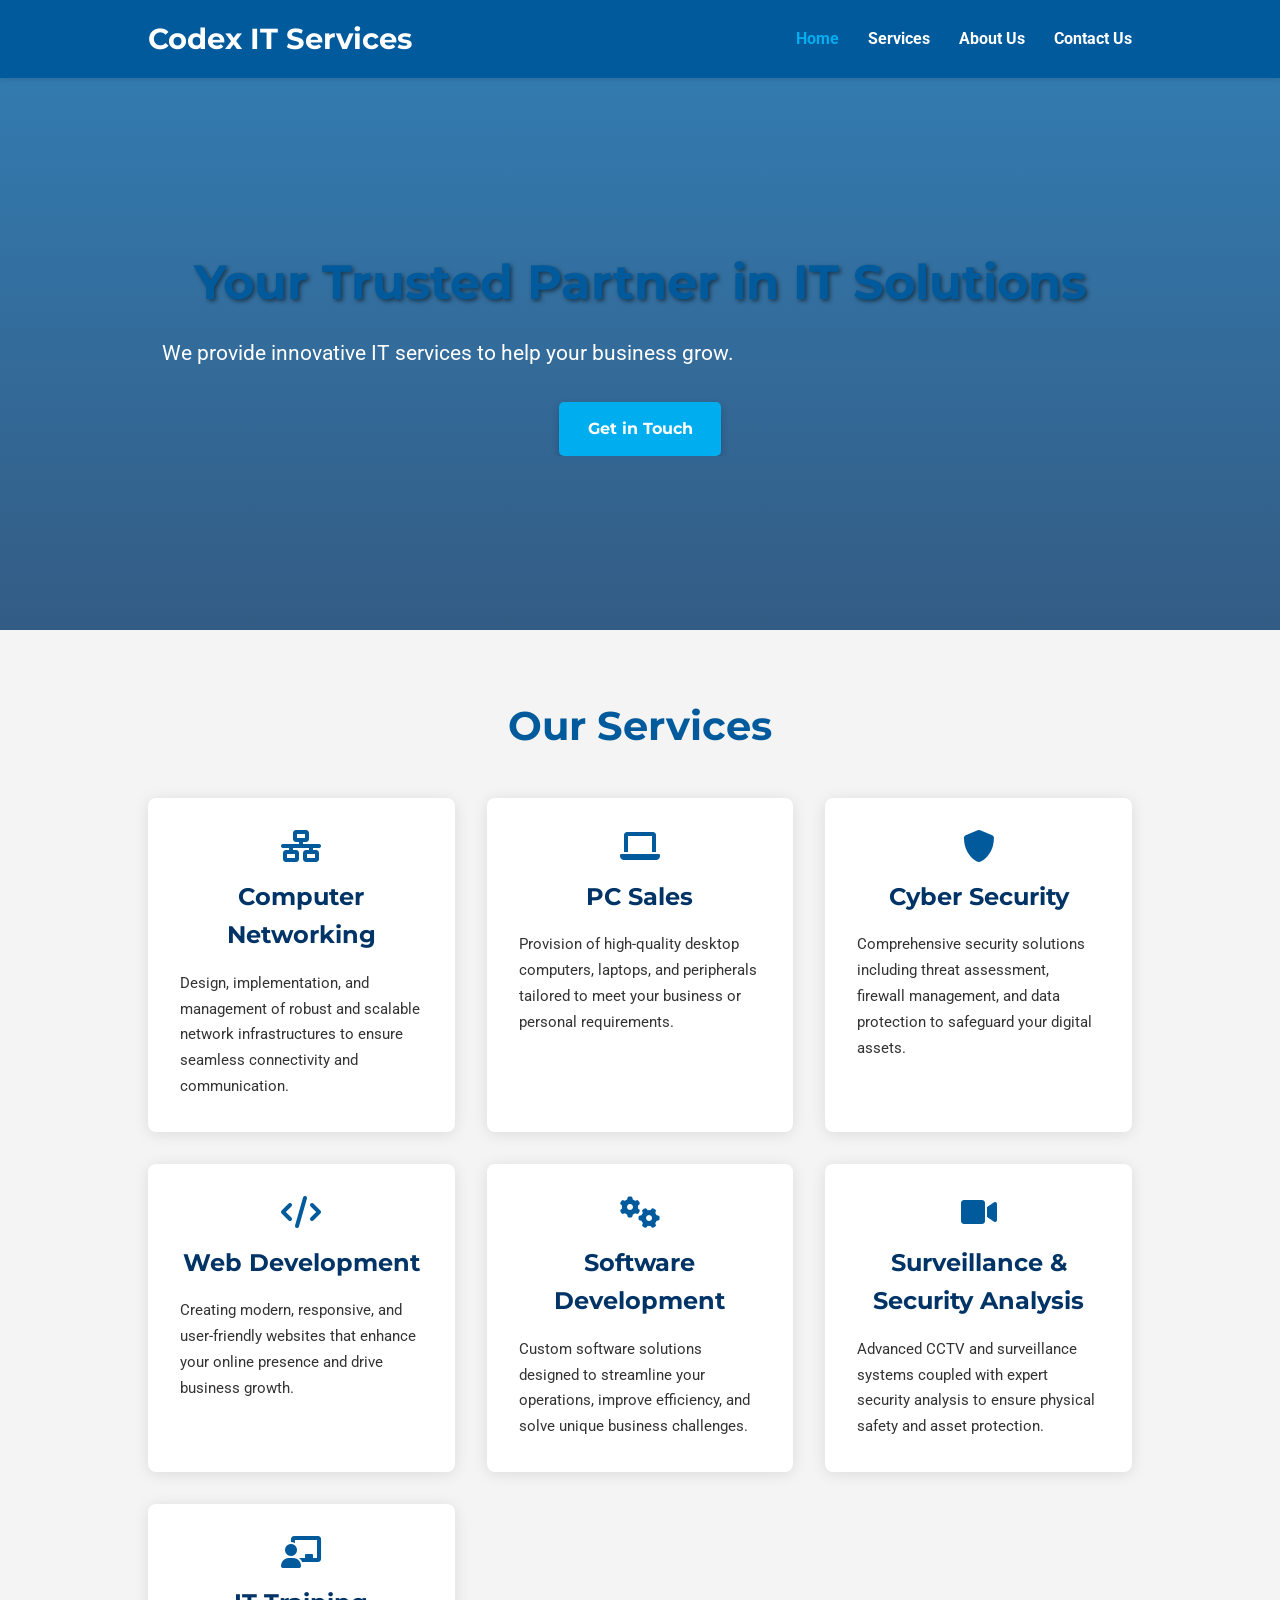
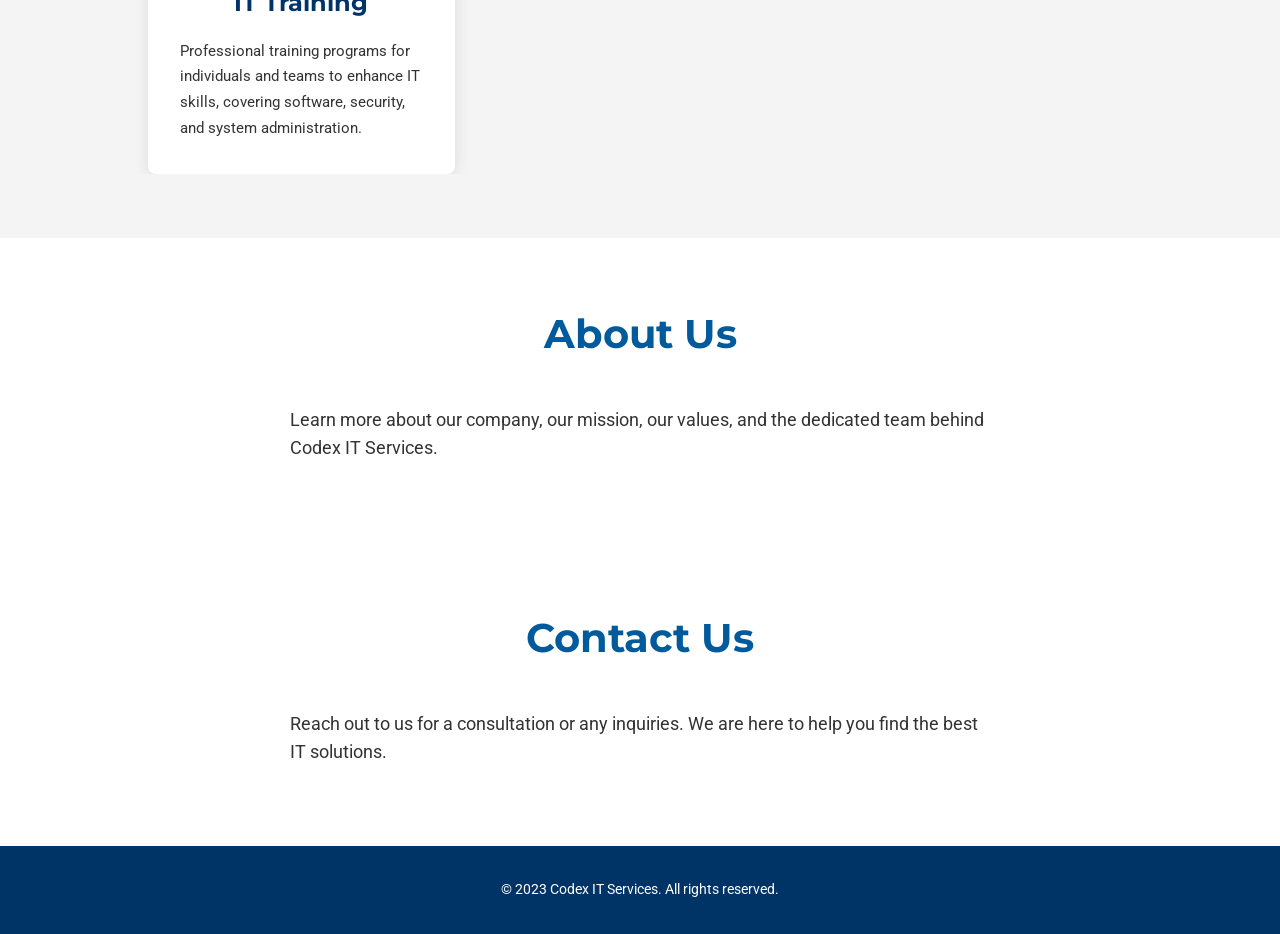
==== index.html @ 5799e769 "feat: Create initial structure and styling for Codex IT Services website This commit introduces the " ====
<!DOCTYPE html>
<html lang="en">
<head>
    <meta charset="UTF-8">
    <meta name="viewport" content="width=device-width, initial-scale=1.0">
    <title>Codex IT Services</title>
    <link rel="stylesheet" href="style.css">
    <link rel="stylesheet" href="https://cdnjs.cloudflare.com/ajax/libs/font-awesome/6.0.0-beta3/css/all.min.css" integrity="sha512-Fo3rlrZj/k7ujTnHg4CGR2D7kSs0v4LLanw2qksYuRlEzO+tcaEPQogQ0KaoGN26/zrn20ImR1DfuLWnOo7aBA==" crossorigin="anonymous" referrerpolicy="no-referrer" />
</head>
<body>
    <header>
        <div class="container">
            <h1>Codex IT Services</h1>
            <nav>
                <ul>
                    <li><a href="#home" class="active">Home</a></li>
                    <li><a href="#services">Services</a></li>
                    <li><a href="#about">About Us</a></li>
                    <li><a href="#contact">Contact Us</a></li>
                </ul>
            </nav>
        </div>
    </header>

    <section id="home" class="hero">
        <div class="container">
            <h2>Your Trusted Partner in IT Solutions</h2>
            <p>We provide innovative IT services to help your business grow.</p>
            <a href="#contact" class="cta-button">Get in Touch</a>
        </div>
    </section>

    <section id="services">
        <div class="container">
            <h2>Our Services</h2>
            <div class="services-grid">
                <div class="service">
                    <i class="fas fa-network-wired fa-2x service-icon"></i>
                    <h3>Computer Networking</h3>
                    <p>Design, implementation, and management of robust and scalable network infrastructures to ensure seamless connectivity and communication.</p>
                </div>
                <div class="service">
                    <i class="fas fa-laptop fa-2x service-icon"></i>
                    <h3>PC Sales</h3>
                    <p>Provision of high-quality desktop computers, laptops, and peripherals tailored to meet your business or personal requirements.</p>
                </div>
                <div class="service">
                    <i class="fas fa-shield-alt fa-2x service-icon"></i>
                    <h3>Cyber Security</h3>
                    <p>Comprehensive security solutions including threat assessment, firewall management, and data protection to safeguard your digital assets.</p>
                </div>
                <div class="service">
                    <i class="fas fa-code fa-2x service-icon"></i>
                    <h3>Web Development</h3>
                    <p>Creating modern, responsive, and user-friendly websites that enhance your online presence and drive business growth.</p>
                </div>
                <div class="service">
                    <i class="fas fa-cogs fa-2x service-icon"></i>
                    <h3>Software Development</h3>
                    <p>Custom software solutions designed to streamline your operations, improve efficiency, and solve unique business challenges.</p>
                </div>
                <div class="service">
                    <i class="fas fa-video fa-2x service-icon"></i>
                    <h3>Surveillance & Security Analysis</h3>
                    <p>Advanced CCTV and surveillance systems coupled with expert security analysis to ensure physical safety and asset protection.</p>
                </div>
                <div class="service">
                    <i class="fas fa-chalkboard-teacher fa-2x service-icon"></i>
                    <h3>IT Training</h3>
                    <p>Professional training programs for individuals and teams to enhance IT skills, covering software, security, and system administration.</p>
                </div>
            </div>
        </div>
    </section>

    <section id="about">
        <div class="container">
            <h2>About Us</h2>
            <p>Learn more about our company, our mission, our values, and the dedicated team behind Codex IT Services.</p>
        </div>
    </section>

    <section id="contact">
        <div class="container">
            <h2>Contact Us</h2>
            <p>Reach out to us for a consultation or any inquiries. We are here to help you find the best IT solutions.</p>
        </div>
    </section>

    <footer>
        <div class="container">
            <p>&copy; 2023 Codex IT Services. All rights reserved.</p>
        </div>
    </footer>

    <script src="script.js"></script>
</body>
</html>
---- style.css ----
/* Import Google Fonts */
@import url('https://fonts.googleapis.com/css2?family=Montserrat:wght@700&family=Roboto:wght@400;700&display=swap');

/* Basic Reset */
* {
    margin: 0;
    padding: 0;
    box-sizing: border-box;
}

/* Variables for colors and fonts */
:root {
    --primary-color: #005A9C; /* Professional Blue */
    --secondary-color: #003366; /* Darker Blue */
    --accent-color: #00AEEF; /* Light Blue Accent */
    --text-color: #333333;
    --background-color: #FFFFFF;
    --light-gray: #f4f4f4;
    --heading-font: 'Montserrat', sans-serif;
    --body-font: 'Roboto', sans-serif;
}

html {
    font-size: 16px; /* Base font size for rem unit calculations */
    scroll-behavior: smooth; /* Smooth scrolling for anchor links */
}

body {
    font-family: var(--body-font);
    line-height: 1.6;
    color: var(--text-color);
    background-color: var(--background-color);
    padding-top: 70px; /* Add padding for fixed header */
}

.container {
    width: 80%;
    margin: auto;
    overflow: hidden; /* Clear floats */
    padding: 0 20px;
}

header {
    background: var(--primary-color);
    color: #fff;
    padding: 1rem 0;
    text-align: center;
    position: fixed; /* Fixed header */
    width: 100%;
    top: 0;
    left: 0;
    z-index: 1000; /* Ensure header is above other content */
    box-shadow: 0 2px 5px rgba(0,0,0,0.1);
}

header .container {
    display: flex;
    justify-content: space-between;
    align-items: center;
    padding-left: 20px; /* Ensure padding is consistent */
    padding-right: 20px;
}

header h1 {
    font-family: var(--heading-font);
    font-size: 1.8rem;
    margin: 0; /* Remove default margin */
}

nav ul {
    list-style: none;
    padding: 0; /* Remove default padding */
    margin: 0; /* Remove default margin */
}

nav ul li {
    display: inline;
    margin-left: 25px; /* Spacing between nav items */
}

nav ul li a {
    color: #fff;
    text-decoration: none;
    font-weight: bold;
    padding: 5px 0; /* Add some padding for easier clicking */
    transition: color 0.3s ease;
}

nav ul li a:hover,
nav ul li a.active { /* Style for active link */
    color: var(--accent-color);
}

.hero {
    background: linear-gradient(rgba(0, 90, 156, 0.8), rgba(0, 51, 102, 0.8)), url('https://via.placeholder.com/1500x800.png?text=Modern+IT+Infrastructure') no-repeat center center/cover; /* Placeholder image */
    color: #fff;
    padding: 6rem 0; /* Increased padding */
    text-align: center;
    min-height: calc(70vh - 70px); /* Adjust for fixed header height */
    display: flex;
    flex-direction: column;
    justify-content: center;
    align-items: center;
}

.hero h2 {
    font-family: var(--heading-font);
    font-size: 3rem; /* Larger headline */
    margin-bottom: 1rem;
    text-shadow: 2px 2px 4px rgba(0,0,0,0.5);
}

.hero p {
    font-size: 1.3rem;
    margin-bottom: 2rem;
    max-width: 600px; /* Constrain paragraph width */
}

.cta-button {
    display: inline-block;
    background: var(--accent-color);
    color: #fff; /* White text for better contrast */
    padding: 0.9rem 1.8rem; /* Slightly larger button */
    text-decoration: none;
    border-radius: 5px;
    font-weight: bold;
    font-family: var(--heading-font);
    transition: background-color 0.3s ease, transform 0.3s ease;
    box-shadow: 0 4px 8px rgba(0,0,0,0.2);
}

.cta-button:hover {
    background: var(--secondary-color);
    transform: translateY(-2px); /* Slight lift on hover */
}

section {
    padding: 4rem 0; /* Increased padding for sections */
    /* text-align: center; Let container handle this or apply specifically */
}

section .container { /* Ensure sections use the container correctly */
    text-align: center; /* Center text content within sections */
}


section#services {
    background-color: var(--light-gray); /* Alternate background for services */
}

section h2 {
    font-family: var(--heading-font);
    font-size: 2.5rem; /* Consistent heading size */
    margin-bottom: 2.5rem; /* More space below heading */
    color: var(--primary-color);
}

.services-grid {
    display: grid;
    grid-template-columns: repeat(auto-fit, minmax(300px, 1fr)); /* Responsive grid */
    gap: 2rem; /* Space between service items */
    text-align: left; /* Align text to left within service boxes */
}

.service {
    background: var(--background-color);
    padding: 2rem; /* More padding within service boxes */
    border-radius: 8px; /* Rounded corners */
    box-shadow: 0 2px 15px rgba(0,0,0,0.1); /* Softer shadow */
    transition: transform 0.3s ease, box-shadow 0.3s ease;
    display: flex; /* Use flexbox for layout */
    flex-direction: column; /* Stack items vertically */
    align-items: center; /* Center items horizontally */
    text-align: center; /* Center text for items like icon */
}

.service-icon {
    color: var(--primary-color);
    margin-bottom: 1rem;
}

.service:hover {
    transform: translateY(-5px);
    box-shadow: 0 4px 20px rgba(0,0,0,0.15);
}

.service h3 {
    font-family: var(--heading-font);
    color: var(--secondary-color);
    margin-bottom: 1rem; /* Space below service title */
    font-size: 1.5rem;
    text-align: center; /* Ensure heading is centered if not inheriting */
}

.service p {
    font-size: 0.95rem;
    line-height: 1.7;
    text-align: left; /* Keep paragraph text left-aligned for readability */
}

#about, #contact {
    padding: 4rem 0; /* Consistent padding with other sections */
}

#about .container p, #contact .container p { /* Target p inside container for these sections */
    max-width: 700px;
    margin-left: auto;
    margin-right: auto;
    margin-bottom: 1rem; 
    font-size: 1.1rem;
    text-align: left; /* Or center if preferred, but often left is more readable for paragraphs */
}


footer {
    text-align: center;
    padding: 2rem 0; /* Increased padding */
    background: var(--secondary-color); /* Darker footer */
    color: #fff;
    width: 100%;
}

footer p {
    margin: 0; /* Remove default margin */
    font-size: 0.9rem;
}

/* Contact Page Specific Styles */
.contact-page-main {
    padding: 2rem 0; /* Reduced padding compared to homepage sections for a more focused feel */
    background-color: var(--light-gray); /* Light background for the contact page content area */
}

.contact-page-main .container h2 { /* Style for "Get In Touch" heading */
    font-family: var(--heading-font);
    font-size: 2.5rem;
    color: var(--primary-color);
    text-align: center;
    margin-bottom: 1rem;
}

.contact-page-main .container > p { /* Style for the intro paragraph */
    text-align: center;
    margin-bottom: 2.5rem;
    font-size: 1.1rem;
    max-width: 700px;
    margin-left: auto;
    margin-right: auto;
}

.contact-content-wrapper {
    display: flex;
    flex-wrap: wrap; /* Allow wrapping on smaller screens */
    gap: 2rem; /* Space between form and details */
    background-color: var(--background-color); /* White background for the content box */
    padding: 2rem;
    border-radius: 8px;
    box-shadow: 0 2px 15px rgba(0,0,0,0.1);
}

.contact-form {
    flex: 2; /* Form takes more space */
    min-width: 300px; /* Minimum width before wrapping */
}

.contact-details {
    flex: 1; /* Details take less space */
    min-width: 280px; /* Minimum width before wrapping */
    background-color: var(--light-gray); /* Slightly different background for details section */
    padding: 1.5rem;
    border-radius: 8px;
}

.form-group {
    margin-bottom: 1.5rem;
}

.form-group label {
    display: block;
    font-weight: bold;
    margin-bottom: 0.5rem;
    color: var(--secondary-color);
}

.form-group input[type="text"],
.form-group input[type="email"],
.form-group textarea {
    width: 100%;
    padding: 0.8rem;
    border: 1px solid #ccc;
    border-radius: 5px;
    font-family: var(--body-font);
    font-size: 1rem;
}

.form-group textarea {
    resize: vertical; /* Allow vertical resize, disable horizontal */
}

.form-group input[type="text"]:focus,
.form-group input[type="email"]:focus,
.form-group textarea:focus {
    outline: none;
    border-color: var(--primary-color);
    box-shadow: 0 0 5px rgba(0, 90, 156, 0.3);
}

.contact-form .cta-button { /* Specific styling for submit button if needed, inherits most from .cta-button */
    width: 100%;
    padding: 0.9rem 0; /* Adjust padding for full width */
}

.contact-details h3 {
    font-family: var(--heading-font);
    color: var(--primary-color);
    margin-bottom: 1rem;
    font-size: 1.5rem;
}

.contact-details h4 {
    font-family: var(--heading-font);
    color: var(--secondary-color);
    margin-top: 1.5rem;
    margin-bottom: 0.5rem;
    font-size: 1.2rem;
}

.contact-details p {
    margin-bottom: 0.8rem;
    font-size: 1rem;
    line-height: 1.6;
    color: var(--text-color);
}

.contact-details p i {
    color: var(--primary-color);
    margin-right: 0.75rem;
    width: 20px; /* Ensure icons align nicely */
    text-align: center;
}

.contact-details a {
    color: var(--primary-color);
    text-decoration: none;
    transition: color 0.3s ease;
}

.contact-details a:hover {
    color: var(--accent-color);
    text-decoration: underline;
}


/* Responsive Adjustments */

/* Tablet and larger phone landscape */
@media (max-width: 768px) {
    body {
        padding-top: 60px; /* Adjust for potentially shorter header if logo/nav stacks nicely */
    }

    header {
        padding: 0.8rem 0;
    }
    
    header .container {
        flex-direction: column;
        padding-bottom: 0.5rem;
    }

    header h1 {
        margin-bottom: 0.8rem; /* More space when stacked */
        font-size: 1.6rem; /* Slightly smaller title */
    }

    nav ul {
        text-align: center; /* Center the nav items */
    }
    
    nav ul li {
        margin: 0 10px; /* Reduce margin for smaller screens */
    }

    .hero {
        padding: 3rem 0;
        min-height: calc(60vh - 60px); /* Adjust min-height */
    }

    .hero h2 {
        font-size: 2.2rem;
    }

    .hero p {
        font-size: 1.1rem;
        padding: 0 15px; /* Add padding to prevent text touching edges */
    }

    .cta-button {
        padding: 0.8rem 1.5rem;
        font-size: 0.9rem;
    }

    section h2 { /* This will also affect contact page h2 if not overridden */
        font-size: 2rem;
    }
    /* Ensure contact page specific h2 is maintained or adjusted */
    .contact-page-main .container h2 {
        font-size: 2rem; /* Match other section titles on this breakpoint */
    }


    .services-grid {
        grid-template-columns: 1fr; /* Stack services on smaller screens */
        gap: 1.5rem;
    }

    .service {
        padding: 1.5rem;
    }

    .container {
        width: 90%;
        padding: 0 15px; /* Adjust container padding */
    }

    #about .container p, 
    #contact .container p { /* This was for homepage sections, adjust for contact page main intro p */
        font-size: 1rem; 
    }
    .contact-page-main .container > p {
        font-size: 1rem;
    }

    .contact-content-wrapper {
        padding: 1.5rem; /* Reduce padding on smaller screens */
    }

    .contact-form {
        margin-bottom: 1.5rem; /* Add space if it wraps above details */
    }

}

/* Smaller phones portrait */
@media (max-width: 480px) {
    html {
        font-size: 15px; /* Slightly reduce base font size for better fit */
    }

    body {
        padding-top: 50px; /* Further adjust for header */
    }

    header {
        padding: 0.5rem 0;
    }

    header .container {
       /* Already column from 768px */
    }

    header h1 {
        font-size: 1.5rem; /* Further reduce title size */
        margin-bottom: 0.5rem;
    }

    nav ul li {
        display: block; /* Stack navigation items vertically */
        margin: 0.5rem 0; /* Adjust margin for vertical stacking */
        text-align: center;
    }

    nav ul li a {
        padding: 8px 5px; /* Ensure clickable area */
    }

    .hero {
        padding: 2.5rem 0;
        min-height: calc(50vh - 50px);
    }

    .hero h2 {
        font-size: 1.8rem; /* Further reduce hero headline */
    }

    .hero p {
        font-size: 1rem; /* Further reduce hero paragraph */
    }

    .cta-button {
        padding: 0.7rem 1.2rem;
        font-size: 0.85rem;
    }

    section { /* General section padding */
        padding: 2.5rem 0;
    }
    .contact-page-main { /* Specific padding for contact page */
         padding: 1.5rem 0;
    }

    section h2 { /* General section heading */
        font-size: 1.8rem; 
        margin-bottom: 2rem;
    }
    .contact-page-main .container h2 { /* Contact page heading */
        font-size: 1.8rem;
        margin-bottom: 1rem;
    }
    
    .container {
        width: 95%; /* Maximize width on very small screens */
        padding: 0 10px;
    }

    #about .container p,
    #contact .container p { /* Homepage sections */
        font-size: 0.95rem;
    }
    .contact-page-main .container > p { /* Contact page intro */
        font-size: 0.95rem;
        margin-bottom: 1.5rem;
    }
    
    .contact-content-wrapper {
        padding: 1rem; /* Further reduce padding */
        gap: 1.5rem;
    }

    .contact-details p {
        font-size: 0.9rem;
    }
    .contact-details p i {
        margin-right: 0.5rem;
    }


    footer {
        padding: 1.5rem 0;
    }

    footer p {
        font-size: 0.85rem;
    }
}
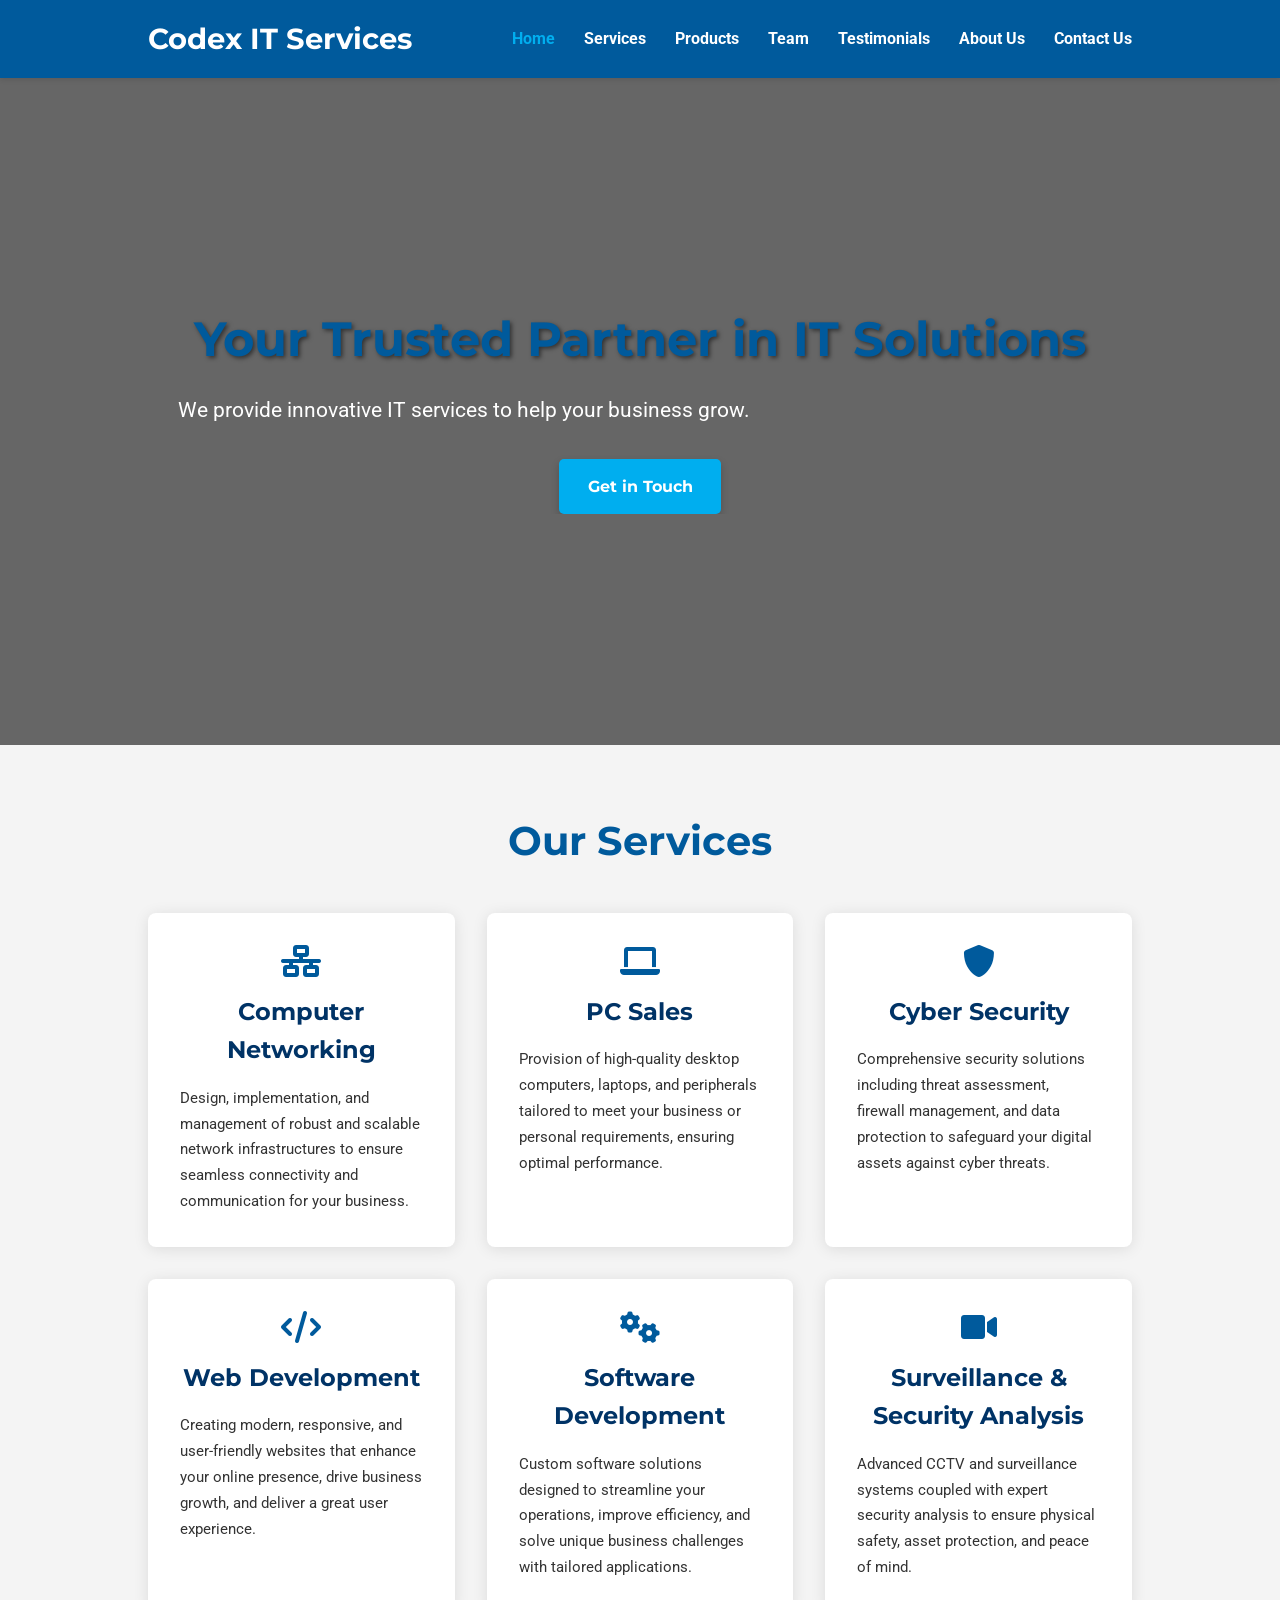
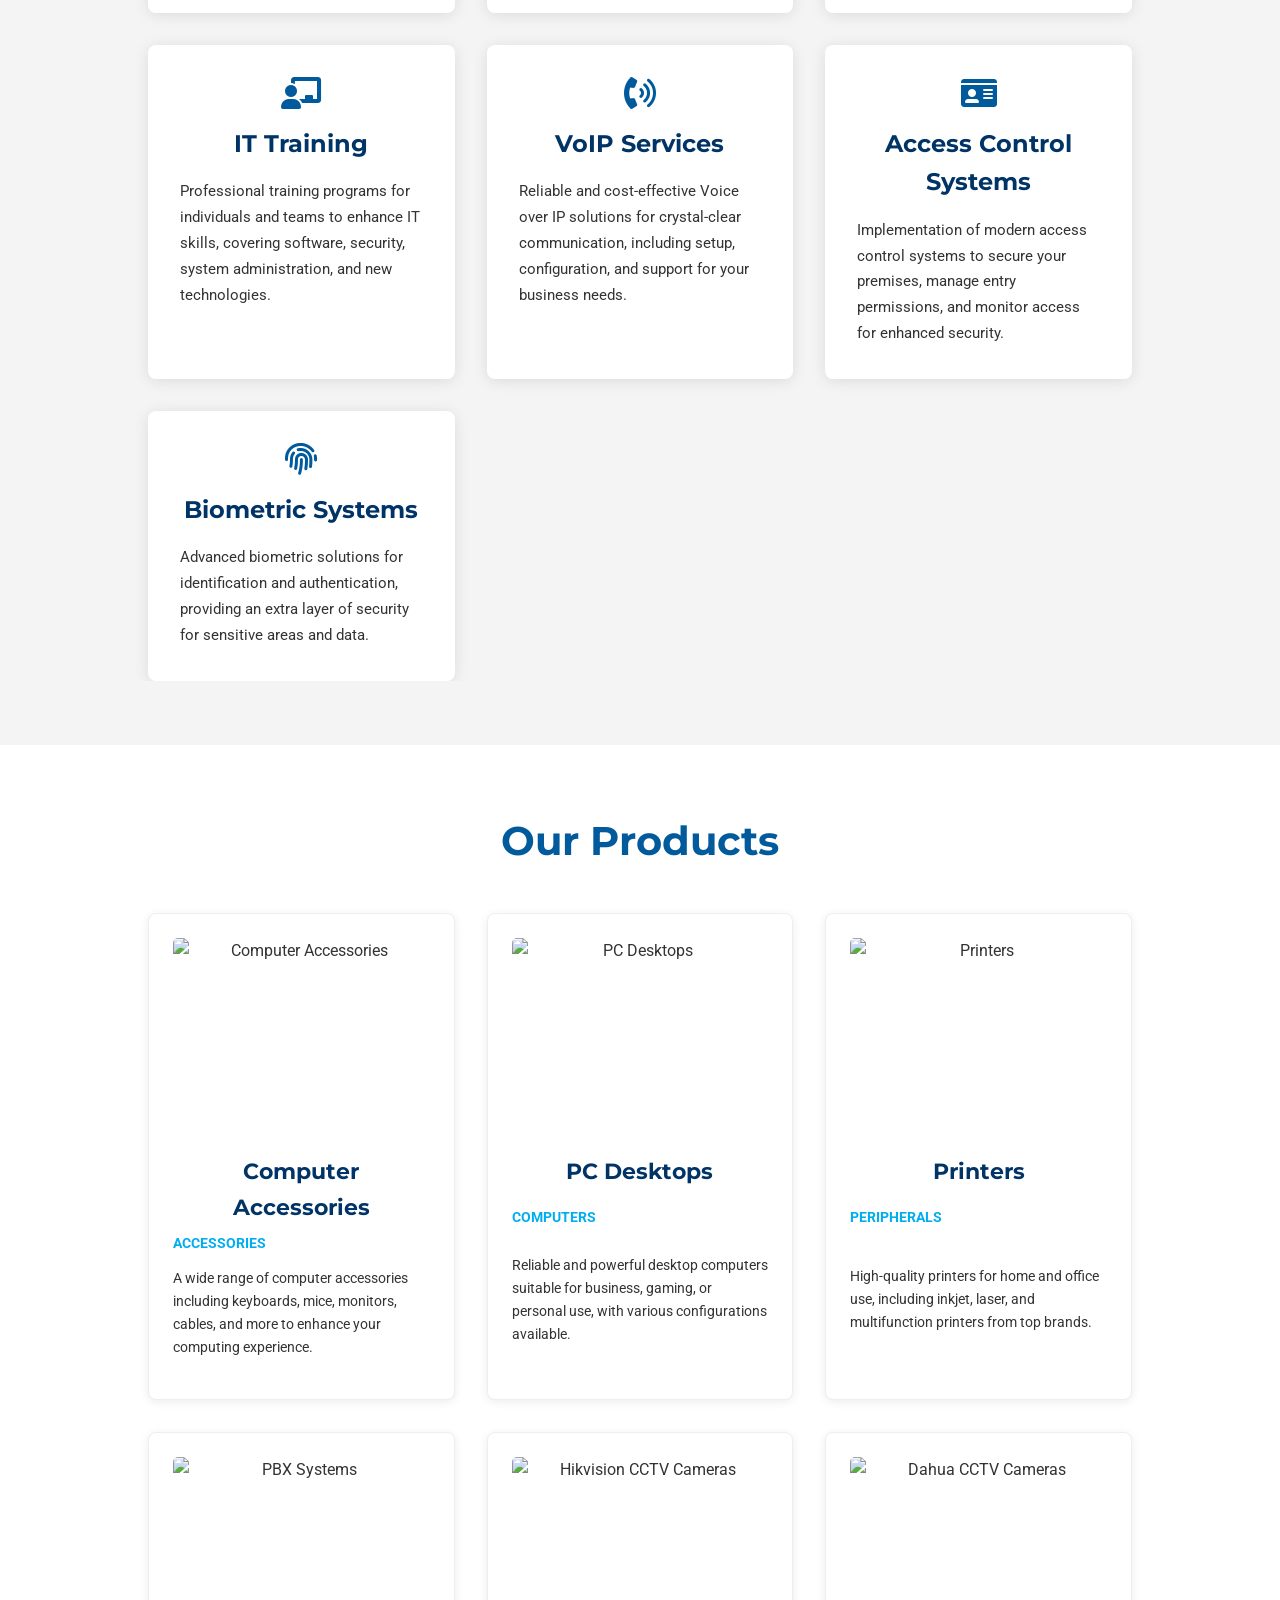
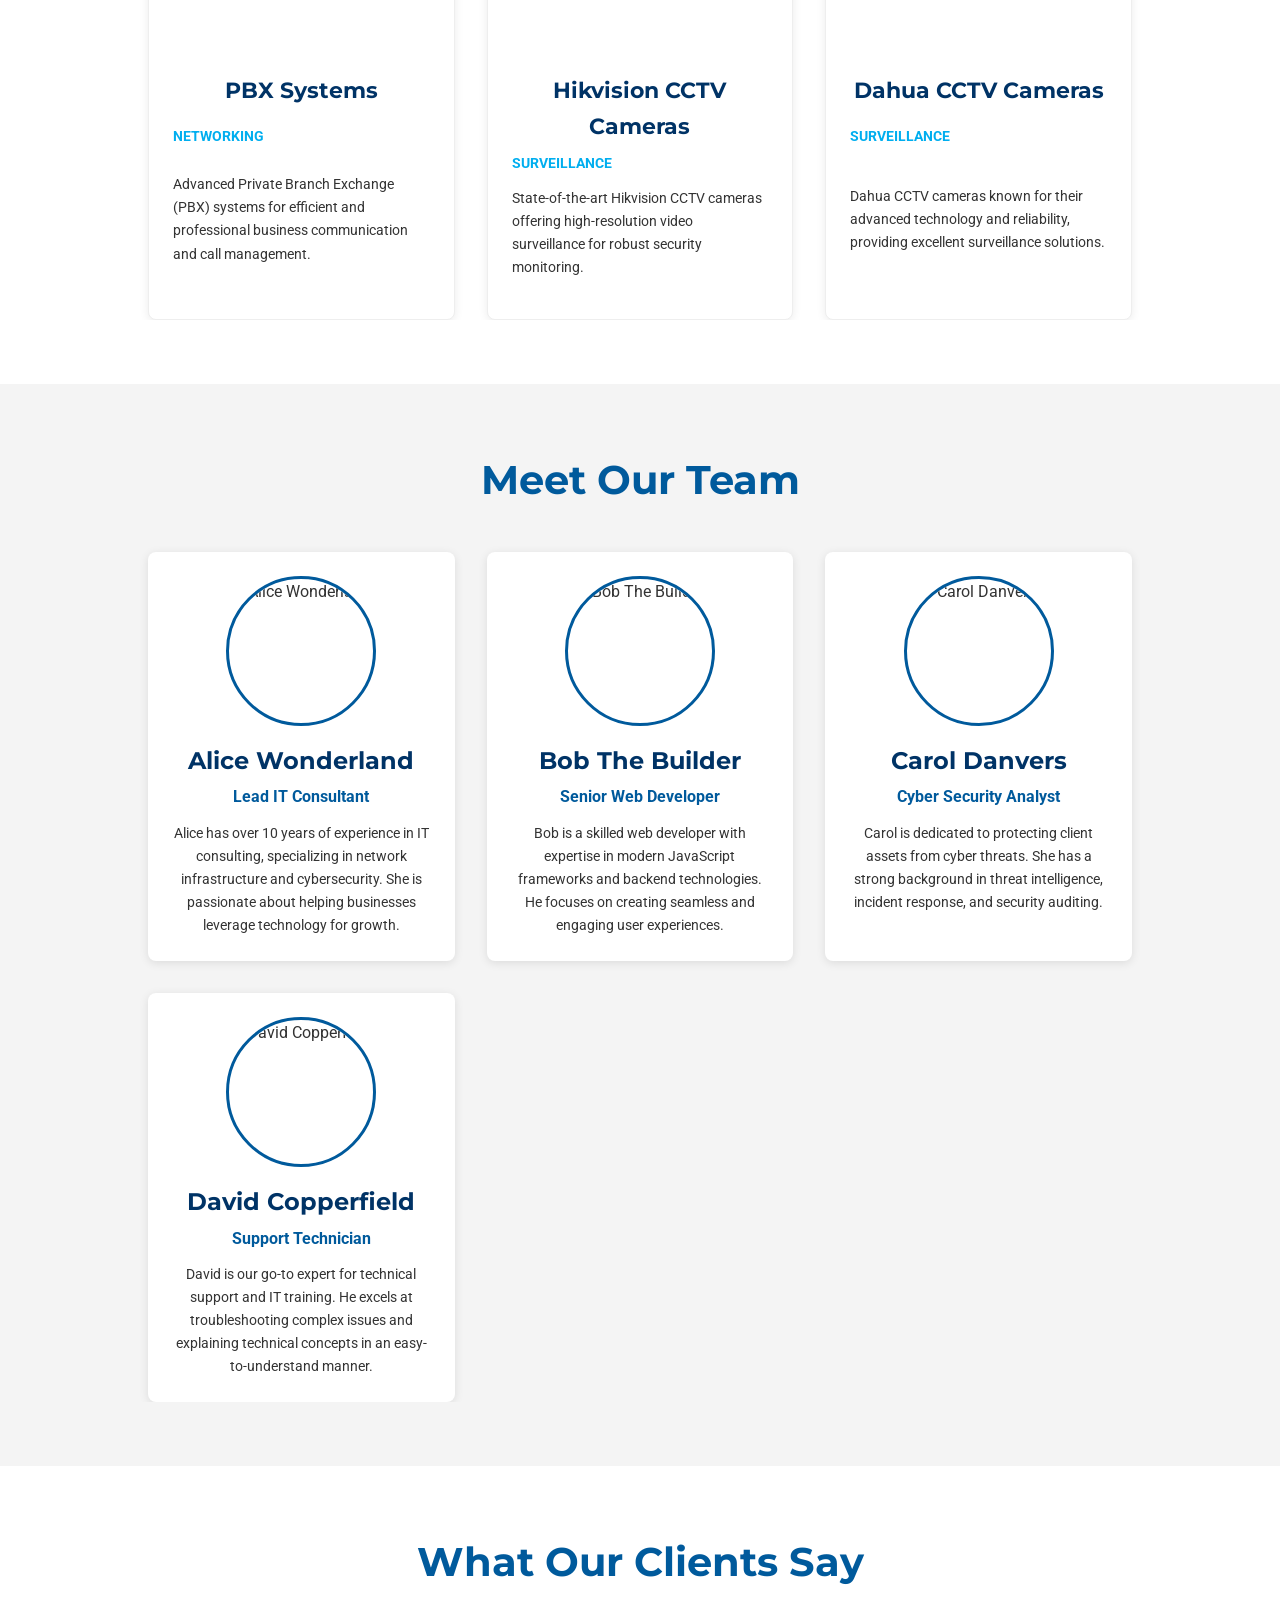
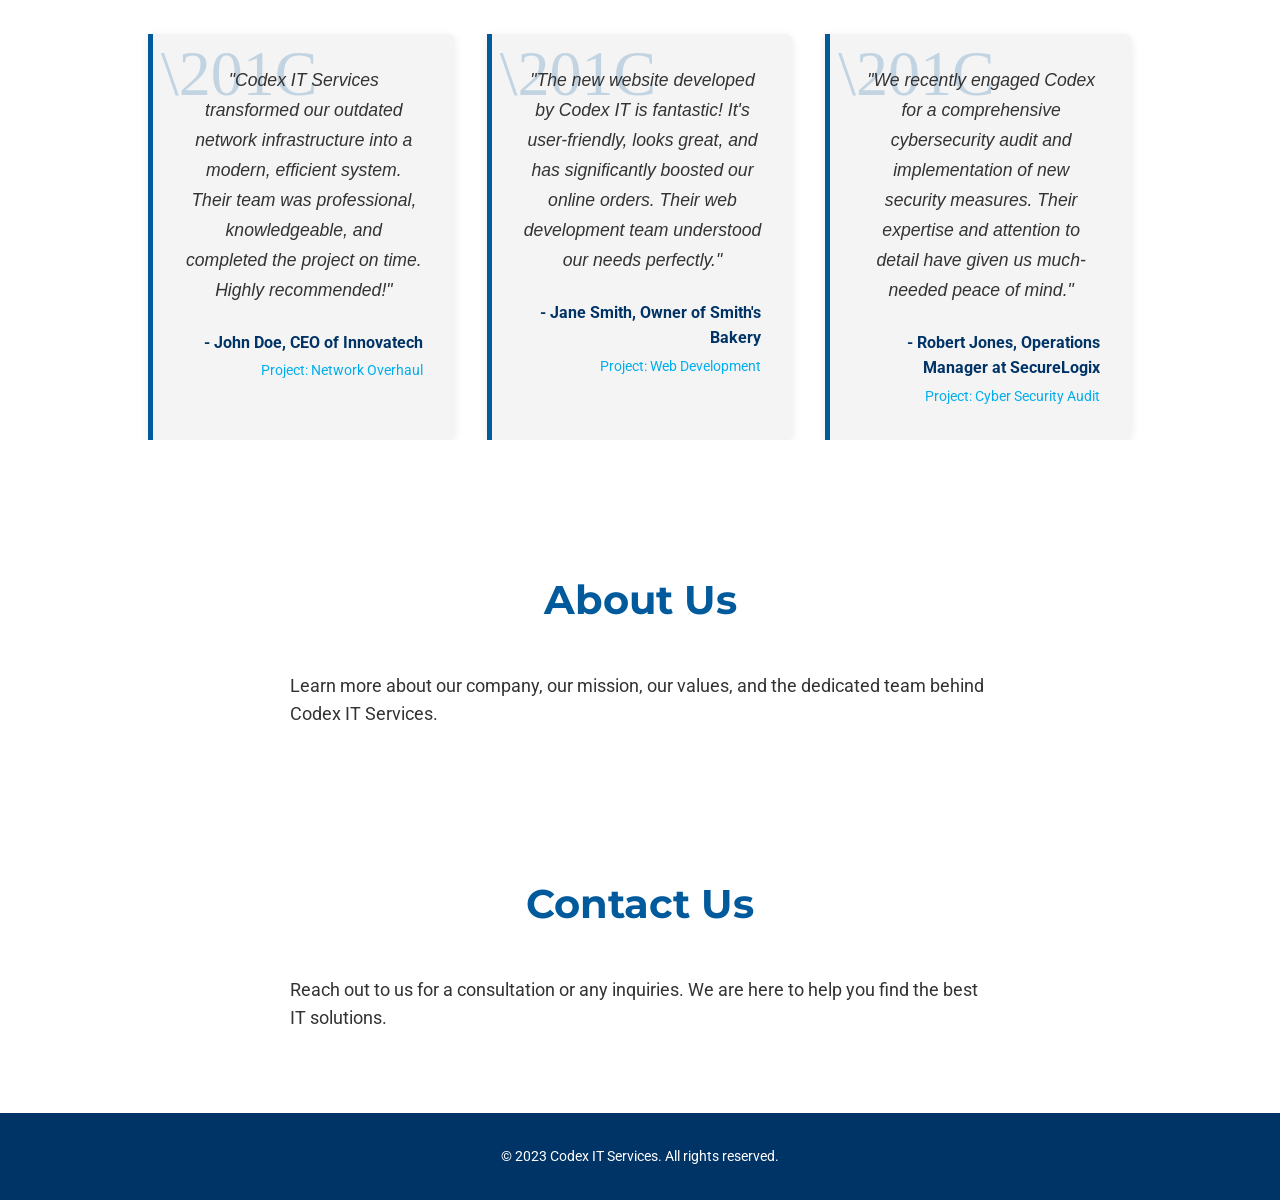
==== commit 5d2edb89: "feat: Implement dynamic content, new sections, and About Us page This commit significantly enhances " ====
--- a/index.html
+++ b/index.html
@@ -15,8 +15,11 @@
                 <ul>
                     <li><a href="#home" class="active">Home</a></li>
                     <li><a href="#services">Services</a></li>
-                    <li><a href="#about">About Us</a></li>
-                    <li><a href="#contact">Contact Us</a></li>
+                    <li><a href="#products">Products</a></li>
+                    <li><a href="#team">Team</a></li>
+                    <li><a href="#testimonials">Testimonials</a></li>
+                    <li><a href="about.html">About Us</a></li>
+                    <li><a href="contact.html">Contact Us</a></li>
                 </ul>
             </nav>
         </div>
@@ -34,41 +37,34 @@
         <div class="container">
             <h2>Our Services</h2>
             <div class="services-grid">
-                <div class="service">
-                    <i class="fas fa-network-wired fa-2x service-icon"></i>
-                    <h3>Computer Networking</h3>
-                    <p>Design, implementation, and management of robust and scalable network infrastructures to ensure seamless connectivity and communication.</p>
-                </div>
-                <div class="service">
-                    <i class="fas fa-laptop fa-2x service-icon"></i>
-                    <h3>PC Sales</h3>
-                    <p>Provision of high-quality desktop computers, laptops, and peripherals tailored to meet your business or personal requirements.</p>
-                </div>
-                <div class="service">
-                    <i class="fas fa-shield-alt fa-2x service-icon"></i>
-                    <h3>Cyber Security</h3>
-                    <p>Comprehensive security solutions including threat assessment, firewall management, and data protection to safeguard your digital assets.</p>
-                </div>
-                <div class="service">
-                    <i class="fas fa-code fa-2x service-icon"></i>
-                    <h3>Web Development</h3>
-                    <p>Creating modern, responsive, and user-friendly websites that enhance your online presence and drive business growth.</p>
-                </div>
-                <div class="service">
-                    <i class="fas fa-cogs fa-2x service-icon"></i>
-                    <h3>Software Development</h3>
-                    <p>Custom software solutions designed to streamline your operations, improve efficiency, and solve unique business challenges.</p>
-                </div>
-                <div class="service">
-                    <i class="fas fa-video fa-2x service-icon"></i>
-                    <h3>Surveillance & Security Analysis</h3>
-                    <p>Advanced CCTV and surveillance systems coupled with expert security analysis to ensure physical safety and asset protection.</p>
-                </div>
-                <div class="service">
-                    <i class="fas fa-chalkboard-teacher fa-2x service-icon"></i>
-                    <h3>IT Training</h3>
-                    <p>Professional training programs for individuals and teams to enhance IT skills, covering software, security, and system administration.</p>
-                </div>
+                <!-- Services will be loaded dynamically here -->
+            </div>
+        </div>
+    </section>
+
+    <section id="products">
+        <div class="container">
+            <h2>Our Products</h2>
+            <div id="products-grid" class="products-grid">
+                <!-- Products will be loaded dynamically here -->
+            </div>
+        </div>
+    </section>
+
+    <section id="team">
+        <div class="container">
+            <h2>Meet Our Team</h2>
+            <div id="team-grid" class="team-grid">
+                <!-- Team members will be loaded dynamically here -->
+            </div>
+        </div>
+    </section>
+
+    <section id="testimonials">
+        <div class="container">
+            <h2>What Our Clients Say</h2>
+            <div id="testimonials-grid" class="testimonials-grid">
+                <!-- Testimonials will be loaded dynamically here -->
             </div>
         </div>
     </section>
--- a/style.css
+++ b/style.css
@@ -92,11 +92,14 @@
 }
 
 .hero {
-    background: linear-gradient(rgba(0, 90, 156, 0.8), rgba(0, 51, 102, 0.8)), url('https://via.placeholder.com/1500x800.png?text=Modern+IT+Infrastructure') no-repeat center center/cover; /* Placeholder image */
+    /* Using a kitten placeholder for variety. Dimensions can be adjusted. */
+    /* A slightly more neutral dark gradient for better general image compatibility */
+    background: linear-gradient(rgba(0, 0, 0, 0.6), rgba(0, 0, 0, 0.6)), url('https://placekitten.com/1500/800') no-repeat center center/cover;
     color: #fff;
-    padding: 6rem 0; /* Increased padding */
+    padding: 6rem 20px; /* Added horizontal padding for text content on smaller screens if container fluid */
     text-align: center;
-    min-height: calc(70vh - 70px); /* Adjust for fixed header height */
+    min-height: 75vh; /* Slightly increased min-height, adjusted calc if header height changes */
+    /* calc(75vh - 70px) if body padding-top is exactly header height. Or fixed vh if preferred. */
     display: flex;
     flex-direction: column;
     justify-content: center;
@@ -198,7 +201,190 @@
     text-align: left; /* Keep paragraph text left-aligned for readability */
 }
 
-#about, #contact {
+/* Products Section Styles */
+section#products {
+    background-color: var(--background-color); /* Or var(--light-gray) if alternating */
+}
+
+.products-grid {
+    display: grid;
+    grid-template-columns: repeat(auto-fit, minmax(280px, 1fr)); /* Adjust minmax for product items */
+    gap: 2rem;
+}
+
+.product-item {
+    background: var(--background-color); /* White background for product cards */
+    border: 1px solid #eee; /* Subtle border */
+    border-radius: 8px;
+    padding: 1.5rem;
+    text-align: center;
+    box-shadow: 0 2px 10px rgba(0,0,0,0.08);
+    transition: transform 0.3s ease, box-shadow 0.3s ease;
+    display: flex;
+    flex-direction: column;
+}
+
+.product-item:hover {
+    transform: translateY(-5px);
+    box-shadow: 0 4px 15px rgba(0,0,0,0.12);
+}
+
+.product-image {
+    width: 100%;
+    height: 200px; /* Fixed height for product images */
+    object-fit: cover; /* Scale image nicely, cropping if necessary */
+    border-radius: 5px;
+    margin-bottom: 1rem;
+}
+
+.product-item h3 {
+    font-family: var(--heading-font);
+    color: var(--secondary-color);
+    font-size: 1.4rem;
+    margin-bottom: 0.5rem;
+    min-height: 2.8rem; /* Approx 2 lines of text */
+}
+
+.product-item .product-category {
+    font-size: 0.85rem;
+    color: var(--accent-color);
+    font-weight: bold;
+    margin-bottom: 0.75rem;
+    text-transform: uppercase;
+}
+
+.product-item p { /* Description */
+    font-size: 0.9rem;
+    line-height: 1.6;
+    text-align: left; 
+    margin-bottom: 1rem; /* Space before potential button */
+    flex-grow: 1; /* Allow description to take available space */
+}
+
+.error-message { /* For JS loading errors */
+    color: red;
+    text-align: center;
+    width: 100%;
+    padding: 1rem;
+}
+
+/* Team Section Styles */
+section#team {
+    background-color: var(--light-gray); /* Alternating background color */
+}
+
+.team-grid {
+    display: grid;
+    grid-template-columns: repeat(auto-fit, minmax(280px, 1fr));
+    gap: 2rem;
+}
+
+.team-member-card {
+    background: var(--background-color);
+    border-radius: 8px;
+    box-shadow: 0 2px 10px rgba(0,0,0,0.1);
+    padding: 1.5rem;
+    text-align: center;
+    display: flex;
+    flex-direction: column;
+    align-items: center;
+    transition: transform 0.3s ease, box-shadow 0.3s ease;
+}
+
+.team-member-card:hover {
+    transform: translateY(-5px);
+    box-shadow: 0 4px 15px rgba(0,0,0,0.15);
+}
+
+.team-member-image {
+    width: 150px; /* Control image size */
+    height: 150px;
+    border-radius: 50%; /* Circular images */
+    object-fit: cover;
+    margin-bottom: 1rem;
+    border: 3px solid var(--primary-color);
+}
+
+.team-member-name {
+    font-family: var(--heading-font);
+    color: var(--secondary-color);
+    font-size: 1.5rem; /* Increased from product title */
+    margin-bottom: 0.25rem; /* Tighter spacing */
+}
+
+.team-member-role {
+    font-size: 1rem; /* Slightly larger than product category */
+    color: var(--primary-color); /* Use primary color for role */
+    font-weight: bold;
+    margin-bottom: 0.75rem;
+}
+
+.team-member-bio {
+    font-size: 0.9rem;
+    line-height: 1.6;
+    text-align: center; /* Center bio text */
+    color: var(--text-color);
+}
+
+/* Testimonials Section Styles */
+section#testimonials {
+    background-color: var(--background-color); /* White background */
+}
+
+.testimonials-grid {
+    display: grid;
+    grid-template-columns: repeat(auto-fit, minmax(300px, 1fr));
+    gap: 2rem;
+}
+
+.testimonial-item {
+    background: var(--light-gray); /* Light gray background for cards */
+    border-left: 5px solid var(--primary-color); /* Accent border */
+    padding: 2rem;
+    border-radius: 0 8px 8px 0; /* Rounded corners on one side */
+    box-shadow: 0 2px 8px rgba(0,0,0,0.08);
+    position: relative; /* For pseudo-elements if needed */
+}
+
+.testimonial-item::before { /* Optional: decorative quote mark */
+    content: '\\201C'; /* Left double quotation mark */
+    font-family: 'Georgia', serif; /* Serif font for quotes */
+    font-size: 4rem;
+    color: var(--primary-color);
+    opacity: 0.2;
+    position: absolute;
+    top: 0.5rem;
+    left: 0.5rem;
+    line-height: 1;
+}
+
+
+.testimonial-feedback {
+    font-style: italic;
+    font-size: 1.1rem;
+    line-height: 1.7;
+    color: var(--text-color);
+    margin-bottom: 1.5rem; /* More space for feedback */
+    position: relative; /* Ensure feedback is above pseudo-element */
+    z-index: 1;
+}
+
+.testimonial-client {
+    font-weight: bold;
+    color: var(--secondary-color);
+    font-size: 1rem;
+    margin-bottom: 0.25rem;
+    text-align: right;
+}
+
+.testimonial-project {
+    font-size: 0.9rem;
+    color: var(--accent-color);
+    text-align: right;
+}
+
+
+#about, #contact { /* Note: #contact here refers to the section on index.html, not contact.html page */
     padding: 4rem 0; /* Consistent padding with other sections */
 }
 
@@ -224,6 +410,118 @@
     margin: 0; /* Remove default margin */
     font-size: 0.9rem;
 }
+
+/* About Us Page Specific Styles */
+.about-page-main {
+    padding: 2rem 0; /* Consistent padding for page content */
+}
+
+.about-page-main section { /* Override general section padding for About page sections */
+    padding: 2rem 0;
+}
+
+.about-page-main .container h2, /* Main title "About Codex IT Services" */
+.about-page-main .container h3 { /* Sub-titles like "Our Mission", "Why Choose Us?" */
+    font-family: var(--heading-font);
+    color: var(--primary-color);
+    text-align: center;
+    margin-bottom: 1.5rem;
+}
+.about-page-main .container h2 { /* Main title specific size */
+    font-size: 2.5rem; /* Same as other main section titles */
+    margin-bottom: 2rem;
+}
+.about-page-main .container h3 { /* Sub-titles specific size */
+    font-size: 2rem; 
+    color: var(--secondary-color); /* Darker blue for subtitles */
+}
+
+
+.about-text {
+    font-size: 1.1rem;
+    line-height: 1.7;
+    color: var(--text-color);
+    text-align: left;
+    margin-bottom: 1.5rem;
+    max-width: 800px; /* Control width for readability */
+    margin-left: auto;
+    margin-right: auto;
+}
+
+.mission-vision-section {
+    background-color: var(--light-gray); /* Light gray background */
+}
+
+.mission-vision-wrapper {
+    display: flex;
+    flex-wrap: wrap;
+    gap: 2rem;
+    justify-content: center; /* Center items if they don't fill space */
+}
+
+.mission-statement,
+.vision-statement {
+    background-color: var(--background-color);
+    padding: 2rem;
+    border-radius: 8px;
+    box-shadow: 0 2px 10px rgba(0,0,0,0.08);
+    flex: 1; /* Allow them to grow */
+    min-width: 300px; /* Minimum width before stacking */
+    text-align: left;
+}
+
+.mission-statement h3,
+.vision-statement h3 {
+    text-align: left; /* Override centered h3 for these specific ones */
+    margin-bottom: 1rem;
+    font-size: 1.8rem; /* Slightly smaller than section subtitles */
+}
+
+.mission-statement p,
+.vision-statement p {
+    font-size: 1rem;
+    line-height: 1.6;
+    color: var(--text-color);
+}
+
+#why-choose-us .container h3 { /* "Why Choose Us?" title */
+    margin-bottom: 2rem; /* More space before the list */
+}
+
+.why-choose-list {
+    list-style: none;
+    padding: 0;
+    max-width: 800px; /* Control width */
+    margin: 0 auto; /* Center the list */
+    text-align: left;
+}
+
+.why-choose-list li {
+    display: flex;
+    align-items: flex-start; /* Align icon with top of text block */
+    margin-bottom: 1.5rem;
+    font-size: 1rem;
+}
+
+.why-choose-list li i {
+    color: var(--primary-color);
+    font-size: 1.5rem; /* Size of the check icon */
+    margin-right: 1rem;
+    margin-top: 0.2rem; /* Align icon slightly better with text */
+}
+
+.why-choose-list li h4 {
+    font-family: var(--heading-font);
+    color: var(--secondary-color);
+    font-size: 1.2rem;
+    margin-bottom: 0.3rem;
+}
+
+.why-choose-list li p {
+    line-height: 1.6;
+    color: var(--text-color);
+}
+
 
 /* Contact Page Specific Styles */
 .contact-page-main {
@@ -407,6 +705,19 @@
     .contact-page-main .container h2 {
         font-size: 2rem; /* Match other section titles on this breakpoint */
     }
+    /* About page responsive adjustments */
+    .about-page-main .container h2 {
+        font-size: 2rem;
+    }
+    .about-page-main .container h3 {
+        font-size: 1.7rem;
+    }
+    .mission-statement h3, .vision-statement h3 {
+        font-size: 1.5rem;
+    }
+    .about-text {
+        font-size: 1rem;
+    }
 
 
     .services-grid {
@@ -437,6 +748,68 @@
 
     .contact-form {
         margin-bottom: 1.5rem; /* Add space if it wraps above details */
+    }
+
+    /* Responsive for Products Grid */
+    .products-grid {
+        grid-template-columns: repeat(auto-fit, minmax(250px, 1fr));
+        gap: 1.5rem;
+    }
+
+    .product-item {
+        padding: 1rem;
+    }
+    .product-item h3 {
+        font-size: 1.3rem;
+        min-height: 2.6rem; /* Adjust if needed */
+    }
+    .product-item .product-category {
+        font-size: 0.8rem;
+    }
+    .product-item p { /* Description */
+        font-size: 0.85rem;
+    }
+    .product-image {
+        height: 180px;
+    }
+
+    /* Responsive for Team Grid */
+    .team-grid {
+        grid-template-columns: repeat(auto-fit, minmax(250px, 1fr));
+        gap: 1.5rem;
+    }
+    .team-member-card {
+        padding: 1rem;
+    }
+    .team-member-name {
+        font-size: 1.3rem;
+    }
+    .team-member-role {
+        font-size: 0.9rem;
+    }
+    .team-member-bio {
+        font-size: 0.85rem;
+    }
+    .team-member-image {
+        width: 120px;
+        height: 120px;
+    }
+
+    /* Responsive for Testimonials Grid */
+    .testimonials-grid {
+        gap: 1.5rem;
+    }
+    .testimonial-item {
+        padding: 1.5rem;
+    }
+    .testimonial-feedback {
+        font-size: 1rem;
+    }
+    .testimonial-client {
+        font-size: 0.95rem;
+    }
+    .testimonial-project {
+        font-size: 0.85rem;
     }
 
 }
@@ -534,6 +907,56 @@
         margin-right: 0.5rem;
     }
 
+    /* Responsive for Products Grid - smaller phones */
+    .products-grid {
+        grid-template-columns: 1fr; /* Stack products */
+    }
+    .product-item h3 {
+        font-size: 1.2rem;
+        min-height: auto; /* Allow natural height */
+    }
+    .product-image {
+        height: 160px;
+    }
+
+    /* Responsive for Team Grid - smaller phones */
+    .team-grid {
+        grid-template-columns: 1fr; /* Stack team members */
+    }
+    .team-member-name {
+        font-size: 1.2rem;
+    }
+    .team-member-image {
+        width: 100px;
+        height: 100px;
+    }
+
+    /* Responsive for Testimonials Grid - smaller phones */
+    .testimonials-grid {
+        grid-template-columns: 1fr; /* Stack testimonials */
+    }
+
+    /* About page responsive - smaller phones */
+    .about-page-main .container h2 {
+        font-size: 1.8rem;
+    }
+    .about-page-main .container h3 {
+        font-size: 1.5rem;
+    }
+    .mission-statement h3, .vision-statement h3 {
+        font-size: 1.3rem;
+    }
+    .mission-statement, .vision-statement {
+        padding: 1.5rem;
+    }
+    .why-choose-list li i {
+        font-size: 1.3rem;
+        margin-right: 0.8rem;
+    }
+    .why-choose-list li h4 {
+        font-size: 1.1rem;
+    }
+
 
     footer {
         padding: 1.5rem 0;
